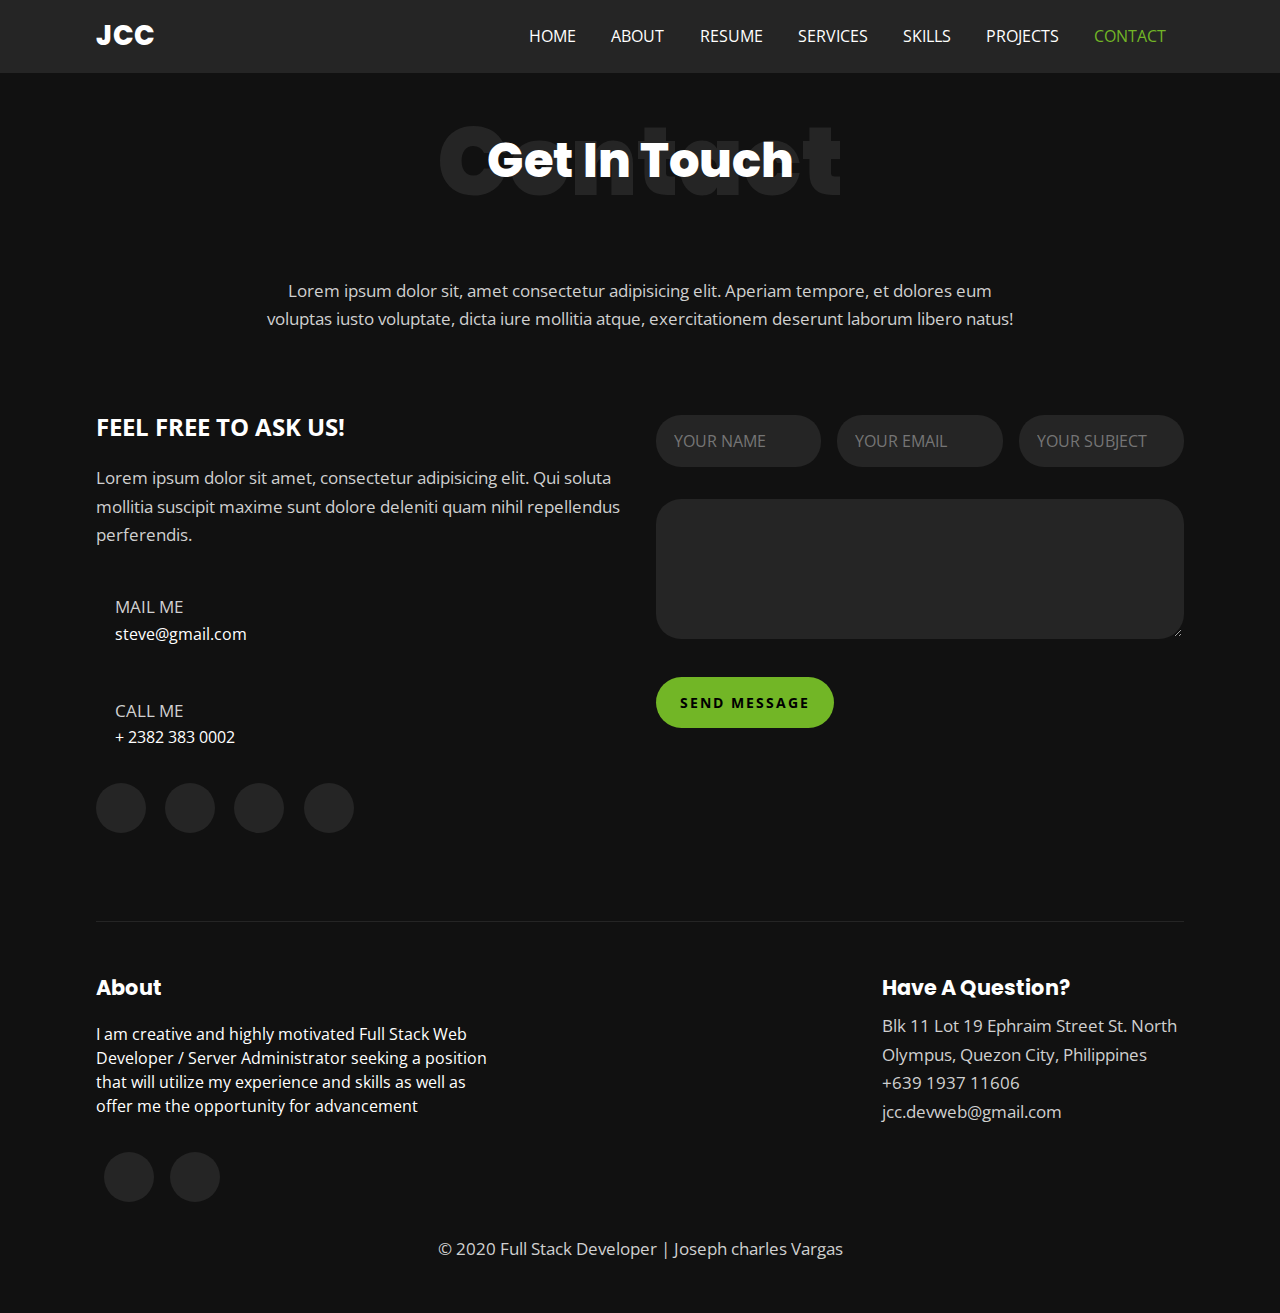
==== contact.html @ 5d35cce0 "AddPortfolio" ====
<!DOCTYPE html>
<html>
  <head>
    <meta charset="utf-8">
    <meta http-equiv="X-UA-Compatible" content="IE=edge">
    <title>Contact</title>
    <meta name="description" content="">
    <meta name="viewport" content="width=device-width, initial-scale=1">
    <!-- utility css file -->
    <link rel="stylesheet" href="css/utility.css">
    <!-- style css file -->
    <link rel = "stylesheet" href = "css/style.css">
    <!-- fontawesome cdn -->
    <link rel="stylesheet" href="https://cdnjs.cloudflare.com/ajax/libs/font-awesome/5.15.1/css/all.min.css" integrity="sha512-+4zCK9k+qNFUR5X+cKL9EIR+ZOhtIloNl9GIKS57V1MyNsYpYcUrUeQc9vNfzsWfV28IaLL3i96P9sdNyeRssA==" crossorigin="anonymous" />
    <!-- google fonts -->
    <link href="https://fonts.googleapis.com/css2?family=Open+Sans:wght@300;400;600;700;800&family=Poppins:wght@200;300;400;500;600;700;800;900&display=swap" rel="stylesheet">
  </head>
  <body>
    
    <!-- navbar section -->
    <nav class = "navbar">
      <div class = "container">
        <div class = "brand-and-toggler">
          <a href = "index.html" class = "navbar-brand">jcc</a>
          <button type = "button" class = "navbar-toggler" id = "navbar-toggler">
            <span>
              <i class = "fas fa-bars"></i>
            </span>
          </button>
        </div>

        <div class = "navbar-collapse">
          <ul class = "navbar-nav">
            <li class = "nav-item">
              <a href = "index.html" class = "nav-link">home</a>
            </li>
            <li class = "nav-item">
              <a href = "about.html" class = "nav-link">about</a>
            </li>
            <li class = "nav-item">
              <a href = "resume.html" class = "nav-link">resume</a>
            </li>
            <li class = "nav-item">
              <a href = "services.html" class = "nav-link">services</a>
            </li>
            <li class = "nav-item">
              <a href = "skills.html" class = "nav-link">skills</a>
            </li>
            <li class = "nav-item">
              <a href = "projects.html" class = "nav-link">projects</a>
            </li>
            <li class = "nav-item nav-active">
              <a href = "contact.html" class = "nav-link">contact</a>
            </li>
          </ul>
        </div>
      </div>
    </nav>
    <!-- end of navbar section -->

    <!-- contact page -->
    <section class = "contact container">
      <div class = "title">
        <h2>contact</h2>
        <div>
          <h2>get in touch</h2>
        </div>
      </div>

      <p class = "text">Lorem ipsum dolor sit, amet consectetur adipisicing elit. Aperiam tempore, et dolores eum voluptas iusto voluptate, dicta iure mollitia atque, exercitationem deserunt laborum libero natus!</p>

      <div class = "row">
        <div class = "col-left">
          <h2>feel free to ask us!</h2>
          <p class = "text">Lorem ipsum dolor sit amet, consectetur adipisicing elit. Qui soluta mollitia suscipit maxime sunt dolore deleniti quam nihil repellendus perferendis.</p>

          <div class = "contact-info">
            <span><i class = "fas fa-envelope-open"></i></span>
            <h3>
              <span class = "text">mail me</span> <br>
              steve@gmail.com
            </h3>
          </div>

          <div class = "contact-info">
            <span><i class = "fas fa-phone-square-alt"></i></span>
            <h3>
              <span class = "text">call me</span> <br>
              + 2382 383 0002
            </h3>
          </div>

          <div class = "contact-social-links">
            <a href = "#">
              <i class = "fab fa-facebook-f"></i>
            </a>
            <a href = "#">
              <i class = "fab fa-twitter"></i>
            </a>
            <a href = "#">
              <i class = "fab fa-youtube"></i>
            </a>
            <a href = "#">
              <i class = "fab fa-github"></i>
            </a>
          </div>
        </div>

        <div class = "col-right">
          <form class = "contact-form">
            <div class = "form-group">
              <input type = "text" placeholder="your name">
              <input type = "email" placeholder="your email">
              <input type = "text" placeholder="your subject">
            </div>
            <textarea rows = "5"></textarea>
            <button type = "submit" class = "btn">send message</button>
          </form>
        </div>
      </div>
    </section>
    <!-- end of contact page -->
    
    

    <!-- footer -->
    <footer class = "footer container">
      <div class = "row">
        <div class = "row-left">
          <div class = "item-header">
            <h3 class = "footer-title">About</h3>
          </div>
          <div class = "footer-about-content">
          <p>
            I am creative and highly motivated Full Stack Web Developer / Server Administrator seeking a position that will utilize my experience and skills as well as offer me the opportunity for advancement
          </p>
          </div>
          <div class = "social-links">
            <a href = "https://github.com/jccdevweb"><i class="fab fa-github" alt = "git-hub-icon"></i></a>
            <a href = "https://www.linkedin.com/in/joseph-charles-vargas/" target="_blank"><i class="fab fa-linkedin-in" alt = "linkedin-icon"></i></a>
          </div>
        </div>

      <div class = "row-right">
        <div class = "item-header">
          <h3 class = "footer-title">have a question?</h3>
          <div>
            <span>
              <i class = "fas fa-map-marker-alt"></i>
            </span>
            <span class = "text">Blk 11 Lot 19 Ephraim Street St. North Olympus, Quezon City, Philippines</span>
          </div>

          <div>
            <span>
              <i class = "fas fa-phone"></i>
            </span>
            <span class = "text">+639 1937 11606</span>
          </div>

          <div>
            <span>
              <i class = "fas fa-envelope"></i>
            </span>
            <span class = "text">jcc.devweb@gmail.com</span>
          </div>
        </div>
        </div>
      </div>
      
      <div class = "footer-text">
        <p class = "text">© 2020 Full Stack Developer | Joseph charles Vargas</p>
      </div>
    </footer>
    <!-- end of footer -->


    <!-- custom js file -->
    <script src="js/script.js"></script>
  </body>
</html>
---- css/utility.css ----
/* setup and common stylings */
:root{
    --poppins: 'Poppins', sans-serif;
    --sans: 'Open Sans', sans-serif;
    --green: #72b626;
    --black: #111;
    --nero: #252525;
    --transition: all 0.4s ease;
}
*{
    box-sizing: border-box;
    padding: 0;
    margin: 0;
    font-family: var(--sans);
}
body{
    color: #fff;
    line-height: 1.5;
    background: var(--black);
    overflow-x: hidden;
}
a{
    color: #fff;
    text-decoration: none;
}
img{
    width: 100%;
    display: block;
}
ul li{
    list-style-type: none;
}
h1, h2, h3, h4, h5, h6, p{
    padding: 0.6rem 0;
}

/* button */
.btn{
    border: none;
    margin: 1rem 0;
    border-radius: 35px;
    background: var(--green);
    font-size: 0.9rem;
    text-transform: uppercase;
    padding: 1rem 1.5rem;
    font-weight: 700;
    letter-spacing: 2px;
    display: inline-block;
    cursor: pointer;
    transition: var(--transition);
}
.btn:hover{
    opacity: 0.7;
}

.text{
    font-size: 1.05rem;
    color: #d0d0d0;
    line-height: 1.7;
}

/* title */
.title{
    position: relative;
}
.title > h2{
    font-size: 3rem;
    font-family: var(--poppins);
    text-align: center;
    text-transform: capitalize;
    font-weight: 900;
    color: var(--nero);
}
.title div{
    position: absolute;
    top: 50%;
    left: 50%;
    text-align: center;
    width: 100%;
    transform: translate(-50%, -50%);
}
.title div h2{
    text-transform: capitalize;
    font-size: 2rem;
    font-family: var(--poppins);
    font-weight: 800;
}
.container{
    width: 90vw;
    margin: 0 auto;
}

@media screen and (min-width: 500px){
    .title > h2{
        font-size: 6rem;
    }
    .title div h2{
        font-size: 3rem;
    }
}

@media screen and (min-width: 992px){
    .container{
        width: 88vw;
    }
}
@media screen and (min-width: 1200px){
    .container{
        width: 85vw;
    }
}

/* animation and transition stopper styling */
.resize-animation-stopper *{
    animation: none !important;
    transition: none !important;
}
---- css/style.css ----
/* #### navbar #### */
.navbar{
    position: fixed;
    z-index: 999;
    top: 0;
    left: 0;
    background: var(--nero);
    width: 100%;
}
.brand-and-toggler{
    display: flex;
    justify-content: space-between;
    padding: 1rem 0;
}
.navbar-brand{
    text-transform: uppercase;
    font-family: var(--poppins);
    font-size: 1.7rem;
    font-weight: 800;
}
.navbar-toggler{
    border: none;
    font-size: 1.7rem;
    background: none;
    color: #fff;
    cursor: pointer;
    outline: none;
    transition: var(--transition);
}
.navbar-toggler:hover{
    opacity: 0.8;
}
.navbar-collapse{
    height: 0;
    overflow: hidden;
    transition: var(--transition);
}
.nav-item{
    text-align: center;
    padding: 0.6rem;
    position: relative;
}
.nav-item::after{
    content: "";
    position: absolute;
    bottom: 4px;
    left: 50%;
    transform: translateX(-50%);
    border-radius: 5px;
    width: 0;
    height: 2px;
    background: var(--green);
    transition: var(--transition);
}
.nav-item:hover::after{
    width: 100px;
}
.nav-link{
    text-transform: uppercase;
    font-size: 1.2rem;
    transition: var(--transition);
}
.nav-link:hover{
    color: var(--green);
}
.nav-active .nav-link{
    color: var(--green);
}

/*** show nav class ***/
.showNav{
    height: 385px;
}

/* #### HOME PAGE #### */
.home{
    padding: 5rem 0 2.5rem 0;
}
.home .row > div{
    height: 60vh;
    display: flex;
    flex-direction: column;
    justify-content: center;
    align-items: center;
    border: 2px solid var(--nero);
    border-radius: 10px;
    margin: 2rem 0;
}
.home .row-left{
    text-align: center;
}
.home .row-left h3{
    color: var(--green);
    font-weight: 400;
    text-transform: uppercase;
}
.home .row-left h1{
    font-size: 2rem;
    font-family: var(--poppins);
    text-transform: capitalize;
    line-height: 1.2;
    font-weight: 900;
}
.home .row-left h1 span{
    color: var(--green);
}
.home .row-left h2{
    text-transform: uppercase;
    font-family: var(--poppins);
    font-size: 1rem;
}
.home-pg-btn{
    display: flex;
    margin: 1rem 0;
}
.home-pg-btn button{
    padding: 0.8rem;
    margin-right: 0.6rem;
    border: 1px solid #f7f7f7;
}
.home-pg-btn button:first-child{
    border-color: var(--green);
}
.home-pg-btn button:last-child{
    background: transparent;
    color: #fff;
}
.my-photo{
    border-radius: 1%;
    overflow: hidden;
}
.home .img-container{
    position: relative;
    width: 240px;
    height: 240px;
    border-radius: 50%;
    overflow: hidden;
}
.home .img-border{
    background: var(--nero);
    width: 245px;
    height: 245px;
    border-radius: 50%;
    display: flex;
    justify-content: center;
    align-items: center;
}

/* #### ABOUT PAGE #### */
.about{
    padding: 5rem 0 2.5rem 0;
}
.about .row-right{
    padding: 3rem 0;
}
.about .row-right p{
    margin: 1rem 0;
}
.about-content{
    margin: 1.5rem 0;
}
.about-content li{
    display: flex;
    margin: 0.6rem 0;
}
.about-content li span{
    flex: 1;
}
.about-content li span:first-child{
    color: #fff;
    font-weight: 600;
}
.about .row-right h3{
    color: var(--green);
    font-size: 1.5rem;
}
.about .row-right h3 span{
    color: #fff;
    font-weight: 400;
}

/* #### RESUME PAGE #### */
.resume{
    padding: 5rem 0 2.5rem 0;
}
.resume > .text{
    width: 70%;
    margin: 1.5rem auto;
    text-align: center;
}
.resume .item{
    padding: 0 2.5rem;
    margin: 2rem;
    border-left: 1px solid var(--nero);
    position: relative;
}
.resume .item > span{
    background: var(--nero);
    border-radius: 15px;
    padding: 0.25rem 0.7rem;
    text-transform: uppercase;
    font-size: 0.8rem;
    font-weight: 600;
}
.resume .item h2{
    text-transform: uppercase;
    font-weight: 600;
    font-size: 1.2rem;
}
.resume .item h2 span{
    font-size: 1rem;
    color: #d0d0d0;
}
.resume .item .text{
    font-size: 1rem;
    padding-bottom: 0;
}
.resume .icon{
    position: absolute;
    top: 0;
    width: 50px;
    height: 50px;
    background: var(--green);
    border-radius: 50%;
    display: flex;
    justify-content: center;
    align-items: center;
    left: -25px;
}



/* #### SERVICES PAGE #### */
.services{
    padding: 5rem 0 2.5rem 0;
}
.services > .text{
    width: 70%;
    margin: 1.5rem auto;
    text-align: center;
}
.services .item{
    text-align: center;
    padding: 1.5rem 0 4rem 0;
    background: var(--nero);
    margin: 1.5rem 0;
    cursor: pointer;
    transition: var(--transition);
}
.services .item span{
    font-size: 5rem;
    color: var(--green);
}
.services .item h2{
    text-transform: uppercase;
    font-size: 1rem;
    font-weight: 600;
    letter-spacing: 3px;
    position: relative;
}
.services .item h2::after{
    content: "";
    position: absolute;
    bottom: 0;
    background: var(--green);
    width: 50px;
    height: 0.5px;
    left: 50%;
    transform: translateX(-50%);
}
.services .item:hover{
    background: var(--green);
}
.services .item:hover span{
    color: #fff;
}
.services .item:hover h2{
    color: var(--black);
}
.services .item:hover h2::after{
    background: var(--black);
}
.services .btn{
    margin: 2.5rem auto 1rem auto;
    display: block;
}


/* #### SKILLS PAGE #### */
.skills{
    padding: 5rem 0 2.5rem 0;
}
.skills > .text{
    width: 50%;
    margin: 1.5rem auto;
    text-align: center;
}
.skills .row-left{
    padding:3rem;
}
.skills .row-left h1{
    font-size: 2rem;
    font-family: var(--poppins);
    text-transform: capitalize;
    line-height: 1.2;
    font-weight: 900;
}

.skills .row-right{
    padding:3rem;
}
.skills .row-right h1{
    font-size: 2rem;
    font-family: var(--poppins);
    text-transform: capitalize;
    line-height: 1.2;
    font-weight: 900;
}
.skills .item{
    text-align: center;
    padding: 1rem 0 1rem 0;
    background: var(--nero);
    margin: 1.5rem 0;
    cursor: pointer;
    transition: var(--transition);
}
.skills .item span{
    font-size: 5rem;
    color: var(--green);
}
.skills .item h2{
    text-transform: uppercase;
    font-size: 1.5rem;
    font-weight: 600;
    letter-spacing: 3px;
    position: relative;
}
.skills .item h2::after{
    content: "";
    position: absolute;
    bottom: 0;
    background: var(--green);
    width: 50px;
    height: 0.5px;
    left: 50%;
    transform: translateX(-50%);
}
.skills .item:hover{
    background: var(--green);
    border-radius: 1%;
    overflow: hidden;
}
.skills .item:hover span{
    color: #fff;
}
.skills .item:hover h2{
    color: var(--black);
}
.skills .item:hover h2::after{
    background: var(--black);
}
.skills .btn{
    margin: 2.5rem auto 1rem auto;
    display: block;
}

/* #### PROJECTS PAGE #### */
.projects{
    padding: 5rem 0 2.5rem 0;
}
.projects > .text{
    width: 70%;
    margin: 1.5rem auto;
    text-align: center;
}
.projects .item{
    margin: 2rem 0;
    height: 320px;
    width: 100%;
    position: relative;
}
.projects .row .item:nth-child(1){
    background: url(../assets/project-img-1.jpg) center/cover no-repeat;
}
.projects .row .item:nth-child(2){
    background: url(../assets/project-img-2.jpg) center/cover no-repeat;
}
.projects .row .item:nth-child(3){
    background: url(../assets/project-img-3.jpg) center/cover no-repeat;
}
.projects .row .item:nth-child(4){
    background: url(../assets/project-img-4.jpg) center/cover no-repeat;
}
.projects .row .item:nth-child(5){
    background: url(../assets/project-img-5.jpg) center/cover no-repeat;
}
.projects .row .item:nth-child(6){
    background: url(../assets/project-img-6.jpg) center/cover no-repeat;
}
.projects .item .item-overlay{
    position: absolute;
    top: 0;
    left: 0;
    width: 100%;
    height: 100%;
    background: var(--green);
    text-align: center;
    display: flex;
    flex-direction: column;
    justify-content: center;
    padding: 1.5rem;
    opacity: 0;
    transition: var(--transition);
}
.projects .item .item-overlay a{
    text-transform: capitalize;
    font-size: 1.25rem;
    font-weight: 400;
    font-family: var(--poppins);
}
.projects .item .item-overlay h3{
    text-transform: uppercase;
    font-size: 1rem;
    letter-spacing: 3px;
}
.projects .item:hover .item-overlay{
    opacity: 0.9;
}

/* #### BLOG PAGE #### */
.blog{
    padding: 5rem 0 2.5rem 0;
}
.blog > .text{
    width: 70%;
    margin: 1.5rem auto;
    text-align: center;
}
.blog .item{
    margin: 1rem 0;
    background: var(--nero);
    border-radius: 5px;;
    overflow: hidden;
}
.blog .item .item-img{
    border-bottom: 8px solid var(--green);
    overflow: hidden;
}
.blog .item .item-img img{
    transition: var(--transition);
}
.blog .item .item-img:hover img{
    transform: scale(1.2);
}
.blog .item .item-content{
    padding: 1.5rem;
}
.blog .item .item-content span{
    color: var(--green);
    text-transform: uppercase;
}
.blog .item .item-content span .fas{
    font-size: 0.85rem;
}
.blog .item .item-content h2{
    font-family: var(--poppins);
    font-weight: 400;
    font-size: 1.4rem;
}
.blog .pagination{
    margin: 3rem 0 0.5rem 0;
    display: flex;
    align-items: center;
    justify-content: center;
}
.blog .page-link{
    background: var(--nero);
    display: block;
    width: 50px;
    height: 50px;
    margin: 0 0.6rem;
    display: flex;
    justify-content: center;
    align-items: center;
    border-radius: 50%;
    font-weight: 700;
    transition: var(--transition);
}

.blog .page-link:nth-child(2){
    background: var(--green);
}
.blog .page-link:hover{
    background: var(--green);
}

/* #### CONTACT PAGE #### */
.contact{
    padding: 5rem 0 2.5rem 0;
}
.contact > .text{
    width: 70%;
    margin: 1.5rem auto;
    text-align: center;
}
.contact .row{
    margin: 1rem 0;
}
.contact .row > div{
    margin: 2.5rem 0;
    padding: 2rem 0;
}
.contact .col-left h2{
    text-transform: uppercase;
}
.contact .contact-info{
    margin: 1rem 0;
    padding: 0.5rem 0;
    display: flex;
    align-items: center;
}
.contact .contact-info > span{
    color: var(--green);
    font-size: 2.6rem;
    margin-right: 1.2rem;
}
.contact .contact-info h3{
    font-size: 1rem;
    font-weight: 400;
}
.contact .contact-info h3 span{
    text-transform: uppercase;
    font-size: 1.05rem;
}
.contact .contact-social-links{
    display: flex;
}
.contact .contact-social-links a{
    display: block;
    width: 50px;
    height: 50px;
    background: var(--nero);
    margin: 0 0.6rem;
    display: flex;
    justify-content: center;
    align-items: center;
    border-radius: 50%;
    transition: var(--transition);
}
.contact .contact-social-links a:first-child{
    margin-left: 0;
}
.contact .contact-social-links a:hover{
    background: var(--green);
}
.contact-form input, .contact-form textarea{
    width: 100%;
    margin: 1rem 0;
    background: var(--nero);
    border: 2px solid transparent;
    font-size: 1rem;
    padding: 0.8rem 1rem;
    border-radius: 25px;
    outline: 0;
    caret-color: #fff;
}
.contact-form input:focus, .contact-form textarea:focus{
    border-color: var(--green);
}
.contact-form input::placeholder,
.contact-form textarea::placeholder{
    text-transform: uppercase;
}




/* #### footer #### */
.footer{
    padding: 2.5rem 0;
    border-top: 1.5px solid #252525;
}
.footer-title{
    text-transform: capitalize;
    font-size: 1.3rem;
    font-family: var(--poppins);
    font-weight: 700;
}
.footer .col{
    text-align: center;
    padding: 1rem 0;
}
.footer .col:first-child .text{
    width: 50%;
    margin: 0 auto;

}
.social-links{
    display: flex;
    justify-content: center;
}
.social-links a{
    background: var(--nero);
    width: 50px;
    height: 50px;
    font-size: 1.5rem;
    display: flex;
    justify-content: center;
    align-items: center;
    border-radius: 50%;
    margin: 1.5rem 0.5rem;
    transition: var(--transition);
}
.social-links a:hover{
    background: var(--green);
}
.footer-links a{
    display: block;
    text-transform: capitalize;
    padding: 0.2rem 0;
    transition: var(--transition);
}
.footer-links a .fas{
    display: none;
}
.footer-links a:hover{
    color: #fff;
}
.footer .col:last-child div{
    padding: 0.2rem 0;
}
.footer .col:last-child .fas{
    padding-right: 0.5rem;
}
.footer-text .text{
    text-align: center;
}

.footer-about-content{
    padding: 0 50% 0 0;
}






/* #### Media Queries #### */
@media screen and (max-width: 760px){
    /* home page */
    .home .row-left h1{
        font-size: 4rem;
    }
    .home .row-left h2{
        font-size: 1.4rem;
    }
    .home-pg-btn button{
        padding: 1rem 1.5rem;
    }
    .home .img-container{
        width: 320px;
        height: 320px;
    }
    .home .img-border{
        width: 325px;
        height: 325px;
    }
    .footer-about-content{
        padding:0;
    }


}

@media screen and (min-width: 768px){
    /* footer */
    .footer .row{
        display: flex;
        justify-content: space-between;
    }
    /* about page */
    .about .row-left{
        width: 400px;
        height: 400px;
        margin: 1rem auto;
        overflow: hidden;
        border-radius: 50%;
        position: relative;
    }
    /* resume page */
    .resume .row{
        display: grid;
        grid-template-columns: repeat(2, 1fr);
    }
    /* services page */
    .services .row{
        display: flex;
        flex-wrap: wrap;
    }
    .services .item{
        flex: 0 0 calc(50% - 2rem);
        margin: 1rem;
    }
    /* skills page */
    .skills .row{
        display: grid;
        grid-template-columns: repeat(2, 1fr);
        grid-gap: 2rem;
    }
    /* projects page */
    .projects .row{
        display: grid;
        grid-template-columns: repeat(3, 1fr);
        grid-gap: 2rem;
    }
    .projects .row .item{
        margin: 0;
    }
    .projects .row .item:nth-child(2){
        grid-column: 2/4;
    }
    .projects .row .item:nth-child(3){
        grid-column: 1/3;
    }
    .projects .row .item:nth-child(6){
        grid-column: 2/4;
    }
    .social-links{
    justify-content: left;
        }

    /* blog page */
    .blog .row{
        display: grid;
        grid-template-columns: repeat(2, 1fr);
        grid-gap: 2rem;
    }
    /* contact page */
    .contact-form .form-group{
        display: grid;
        grid-template-columns: repeat(3, 1fr);
        grid-gap: 1rem;
    }
    .contact .row > div{
        margin: 0;
    }
}

@media screen and (min-width: 992px){
    /* navbar section */
    .navbar-toggler{
        display: none;
    }
    .navbar .container{
        display: flex;
        flex-wrap: wrap;
        justify-content: space-between;
        align-items: center;
    }
    .navbar-nav{
        display: flex;
        justify-content: flex-end;
    }
    .navbar-collapse{
        height: 100%;
        flex: 1 0 auto;
    }
    .brand-and-toggler{
        flex: 0 0 100px;
    }
    .nav-item{
        margin: 0 0.5rem;
    }
    .nav-link{
        font-size: 1rem;
    }

    /* home page */
    .home .row{
        display: grid;
        grid-template-columns: repeat(2, 1fr);
        grid-gap: 2rem;
    }
    .home .row > div{
        height: calc(100vh - 73px);
        border: none;
        margin: 0;
        align-items: flex-start;
    }
    .home .row-left{
        text-align: left;
    }
    .home .img-container{
        width: 100%;
        height: 100%;
        border-radius: unset;
    }
    .home .img-border{
        height: 90%;
        width: 100%;
        transition: var(--transition);
        border-radius: unset;
        background: transparent;
    }
    .home .img-border:hover{
        transform: translateY(-14px);
    }

    /* about page */
    .about .row{
        display: grid;
        grid-template-columns: repeat(2, 1fr);
        align-items: center;
        grid-gap: 2rem;
    }
    /* services page */
    .services .item{
        flex: 0 0 calc(33.33% - 2rem);
    }
    /* contact page */
    .contact .row{
        display: grid;
        grid-template-columns: repeat(2, 1fr);
        grid-gap: 2rem;
    }
    /* footer */
    .social-links{
        justify-content: left;
    }
}


@media screen and (min-width: 1200px){
    /* footer */
    .footer .row{
        grid-template-columns: repeat(4, 1fr);
    }
    .footer .row .col{
        text-align: left;
    }
    .footer .col:first-child .text{
        margin: 0;
    }
    .social-links{
        justify-content: left;
    }
    .footer-links a .fas{
        display: inline-block;
    }

    /* blog page */
    .blog .row{
        grid-template-columns: repeat(3, 1fr);
    }
    .footer-row-left{
        text-align: left;
    }
    
}
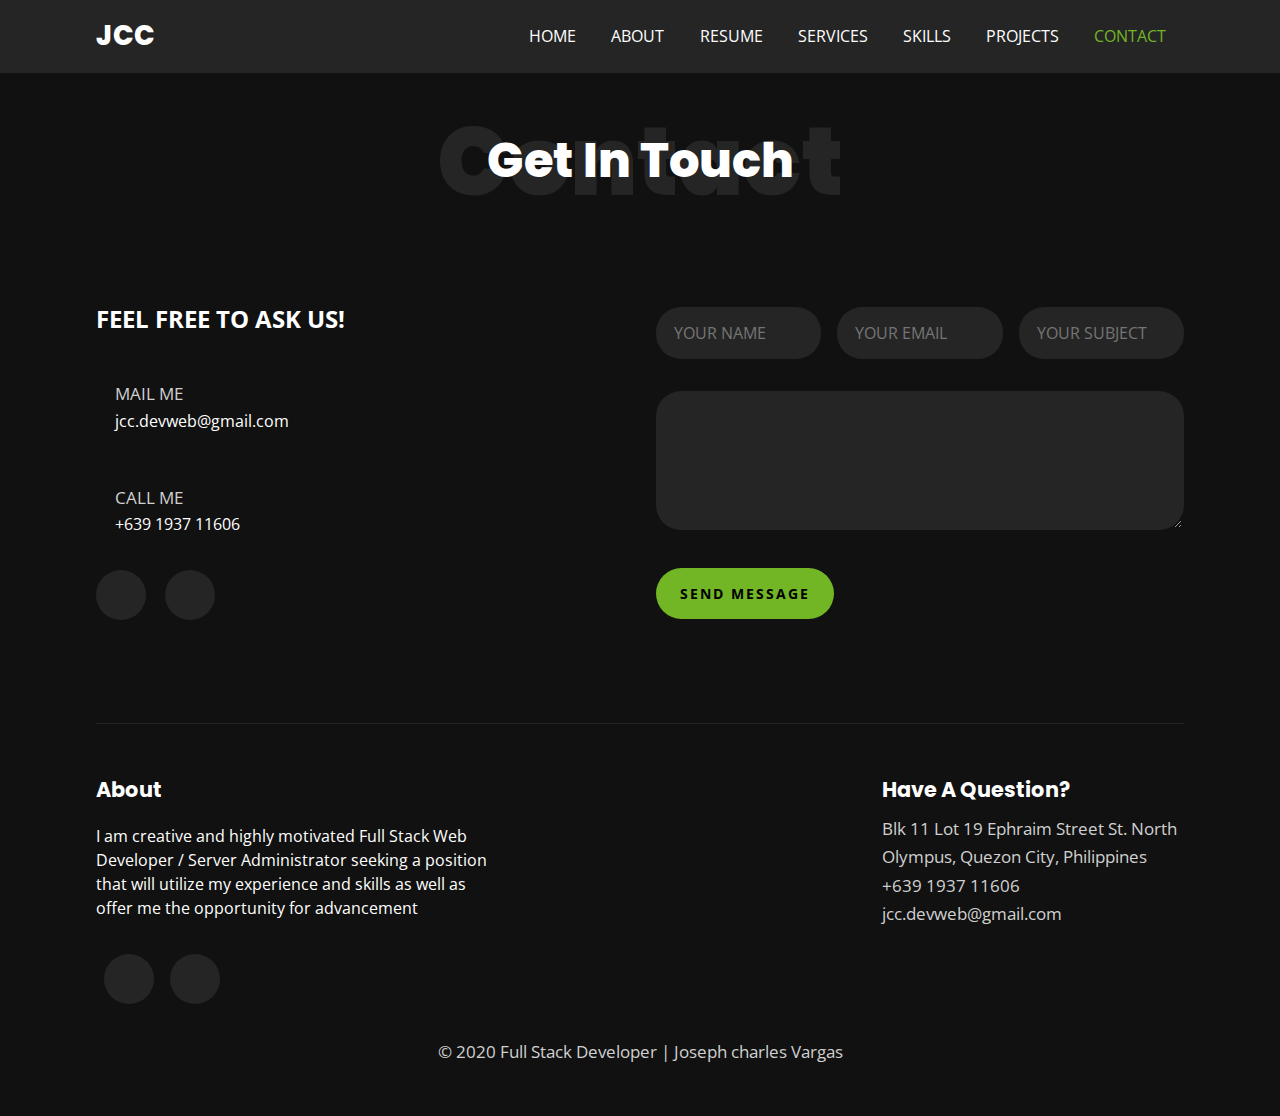
==== commit 2daa8a41: "update contact" ====
--- a/contact.html
+++ b/contact.html
@@ -67,18 +67,16 @@
         </div>
       </div>
 
-      <p class = "text">Lorem ipsum dolor sit, amet consectetur adipisicing elit. Aperiam tempore, et dolores eum voluptas iusto voluptate, dicta iure mollitia atque, exercitationem deserunt laborum libero natus!</p>
-
+      
       <div class = "row">
         <div class = "col-left">
           <h2>feel free to ask us!</h2>
-          <p class = "text">Lorem ipsum dolor sit amet, consectetur adipisicing elit. Qui soluta mollitia suscipit maxime sunt dolore deleniti quam nihil repellendus perferendis.</p>
-
+         
           <div class = "contact-info">
             <span><i class = "fas fa-envelope-open"></i></span>
             <h3>
               <span class = "text">mail me</span> <br>
-              steve@gmail.com
+              jcc.devweb@gmail.com
             </h3>
           </div>
 
@@ -86,23 +84,14 @@
             <span><i class = "fas fa-phone-square-alt"></i></span>
             <h3>
               <span class = "text">call me</span> <br>
-              + 2382 383 0002
+              +639 1937 11606
             </h3>
           </div>
 
           <div class = "contact-social-links">
-            <a href = "#">
-              <i class = "fab fa-facebook-f"></i>
-            </a>
-            <a href = "#">
-              <i class = "fab fa-twitter"></i>
-            </a>
-            <a href = "#">
-              <i class = "fab fa-youtube"></i>
-            </a>
-            <a href = "#">
-              <i class = "fab fa-github"></i>
-            </a>
+            <a href = "https://github.com/jccdevweb"><i class="fab fa-github" alt = "git-hub-icon"></i></a>
+            <a href = "https://www.linkedin.com/in/joseph-charles-vargas/" target="_blank"><i class="fab fa-linkedin-in" alt = "linkedin-icon"></i></a>
+          
           </div>
         </div>
 
